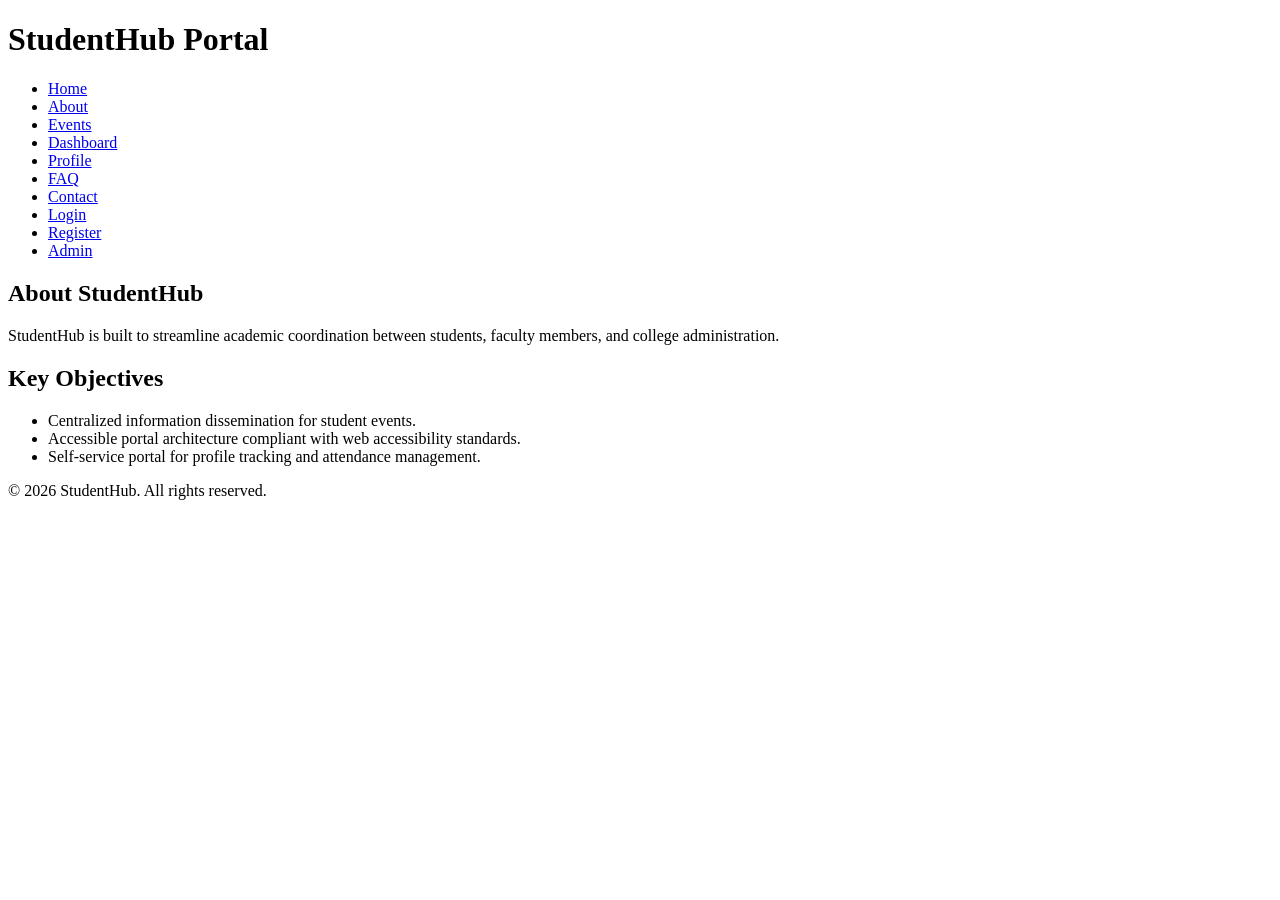
==== about.html @ 41e84680 "completed practical 3: Responsive layout using CSS Grid, Flexbox, and Media Quries" ====
<!DOCTYPE html>
<html lang="en">
<head>
    <link rel="stylesheet" href="assets/css/styles.css">
    <meta charset="UTF-8">
    <meta name="viewport" content="width=device-width, initial-scale=1.0">
    <title>StudentHub | About Us</title>
</head>
<body>
    <header>
        <h1>StudentHub Portal</h1>
        <nav aria-label="Main Navigation">
            <ul>
                <li><a href="index.html">Home</a></li>
                <li><a href="about.html">About</a></li>
                <li><a href="events.html">Events</a></li>
                <li><a href="dashboard.html">Dashboard</a></li>
                <li><a href="profile.html">Profile</a></li>
                <li><a href="faq.html">FAQ</a></li>
                <li><a href="contact.html">Contact</a></li>
                <li><a href="login.html">Login</a></li>
                <li><a href="register.html">Register</a></li>
                <li><a href="admin.html">Admin</a></li>
            </ul>
        </nav>
    </header>

    <main>
        <section>
            <h2>About StudentHub</h2>
            <p>StudentHub is built to streamline academic coordination between students, faculty members, and college administration.</p>
        </section>

        <section>
            <h2>Key Objectives</h2>
            <ul>
                <li>Centralized information dissemination for student events.</li>
                <li>Accessible portal architecture compliant with web accessibility standards.</li>
                <li>Self-service portal for profile tracking and attendance management.</li>
            </ul>
        </section>
    </main>

    <footer>
        <p>&copy; 2026 StudentHub. All rights reserved.</p>
    </footer>
</body>
</html>
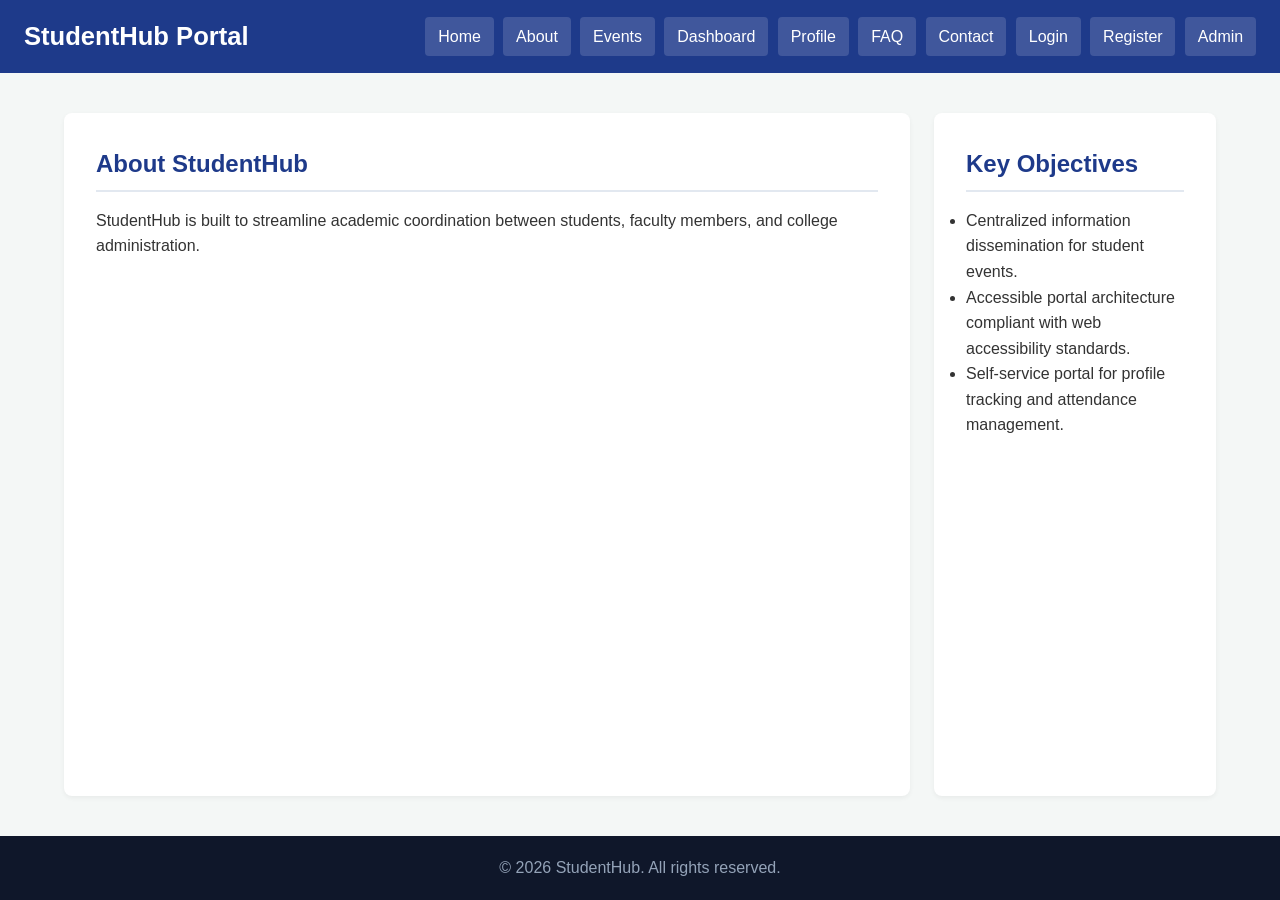
==== commit c27a6ab6: "completed practical 3: Responsive layout using CSS Grid, Flexbox" ====
--- a/about.html
+++ b/about.html
@@ -1,7 +1,7 @@
  <!DOCTYPE html>
 <html lang="en">
 <head>
-    <link rel="stylesheet" href="assets/css/styles.css">
+    <link rel="stylesheet" href="assets/css/style.css">
     <meta charset="UTF-8">
     <meta name="viewport" content="width=device-width, initial-scale=1.0">
     <title>StudentHub | About Us</title>
--- a/assets/css/style.css
+++ b/assets/css/style.css
@@ -0,0 +1,192 @@
+/* RESET & BASE */
+* {
+    margin: 0;
+    padding: 0;
+    box-sizing: border-box;
+    font-family: 'Segoe UI', Tahoma, Geneva, Verdana, sans-serif;
+}
+
+body {
+    background-color: #f4f7f6;
+    color: #333333;
+    line-height: 1.6;
+    display: flex;
+    flex-direction: column;
+    min-height: 100vh;
+}
+
+/* HEADER & FLEXBOX NAVIGATION */
+header {
+    background-color: #1e3a8a;
+    color: #ffffff;
+    padding: 1rem 1.5rem;
+}
+
+header h1 {
+    font-size: 1.6rem;
+    margin-bottom: 0.5rem;
+    text-align: center;
+}
+
+nav ul {
+    list-style: none;
+    display: flex;
+    flex-wrap: wrap;
+    justify-content: center;
+    gap: 0.6rem;
+}
+
+nav ul li a {
+    color: #ffffff;
+    text-decoration: none;
+    font-weight: 500;
+    padding: 0.4rem 0.8rem;
+    border-radius: 4px;
+    background-color: rgba(255, 255, 255, 0.15);
+    display: inline-block;
+    transition: background 0.3s ease;
+}
+
+nav ul li a:hover {
+    background-color: #3b82f6;
+}
+
+/* MAIN CONTENT - CSS GRID */
+main {
+    flex: 1;
+    padding: 1.5rem;
+    max-width: 1200px;
+    margin: 0 auto;
+    width: 100%;
+    display: grid;
+    grid-template-columns: 1fr;
+    gap: 1.5rem;
+}
+
+section {
+    background: #ffffff;
+    padding: 1.5rem;
+    border-radius: 8px;
+    box-shadow: 0 2px 5px rgba(0, 0, 0, 0.05);
+}
+
+section h2 {
+    color: #1e3a8a;
+    margin-bottom: 1rem;
+    border-bottom: 2px solid #e2e8f0;
+    padding-bottom: 0.4rem;
+}
+
+article {
+    background: #f8fafc;
+    border-left: 4px solid #3b82f6;
+    padding: 1rem;
+    margin-bottom: 1rem;
+    border-radius: 0 6px 6px 0;
+}
+
+article h3 {
+    color: #0f172a;
+    margin-bottom: 0.3rem;
+}
+
+aside {
+    background: #fef3c7;
+    border: 1px solid #fde68a;
+    padding: 1.2rem;
+    border-radius: 8px;
+    height: fit-content;
+}
+
+aside h3 {
+    color: #92400e;
+    margin-bottom: 0.5rem;
+}
+
+/* FORMS */
+form {
+    display: flex;
+    flex-direction: column;
+    gap: 1rem;
+    max-width: 500px;
+}
+
+form div {
+    display: flex;
+    flex-direction: column;
+    gap: 0.3rem;
+}
+
+label {
+    font-weight: 600;
+    color: #334155;
+}
+
+input, select, textarea {
+    padding: 0.6rem;
+    border: 1px solid #cbd5e1;
+    border-radius: 6px;
+    font-size: 1rem;
+    width: 100%;
+}
+
+input:focus, select:focus, textarea:focus {
+    outline: none;
+    border-color: #2563eb;
+    box-shadow: 0 0 0 3px rgba(37, 99, 235, 0.2);
+}
+
+button {
+    background-color: #2563eb;
+    color: #ffffff;
+    padding: 0.7rem 1.2rem;
+    border: none;
+    border-radius: 6px;
+    font-size: 1rem;
+    cursor: pointer;
+    font-weight: 600;
+    transition: background 0.3s ease;
+    align-self: flex-start;
+}
+
+button:hover {
+    background-color: #1d4ed8;
+}
+
+/* FOOTER */
+footer {
+    background-color: #0f172a;
+    color: #94a3b8;
+    text-align: center;
+    padding: 1.2rem;
+    margin-top: auto;
+}
+
+/* RESPONSIVE BREAKPOINTS (MEDIA QUERIES) */
+@media (min-width: 768px) {
+    header {
+        display: flex;
+        justify-content: space-between;
+        align-items: center;
+    }
+
+    header h1 {
+        margin-bottom: 0;
+        text-align: left;
+    }
+
+    main {
+        grid-template-columns: 2fr 1fr;
+    }
+}
+
+@media (min-width: 1024px) {
+    main {
+        grid-template-columns: 3fr 1fr;
+        padding: 2.5rem 1.5rem;
+    }
+    
+    section {
+        padding: 2rem;
+    }
+}
